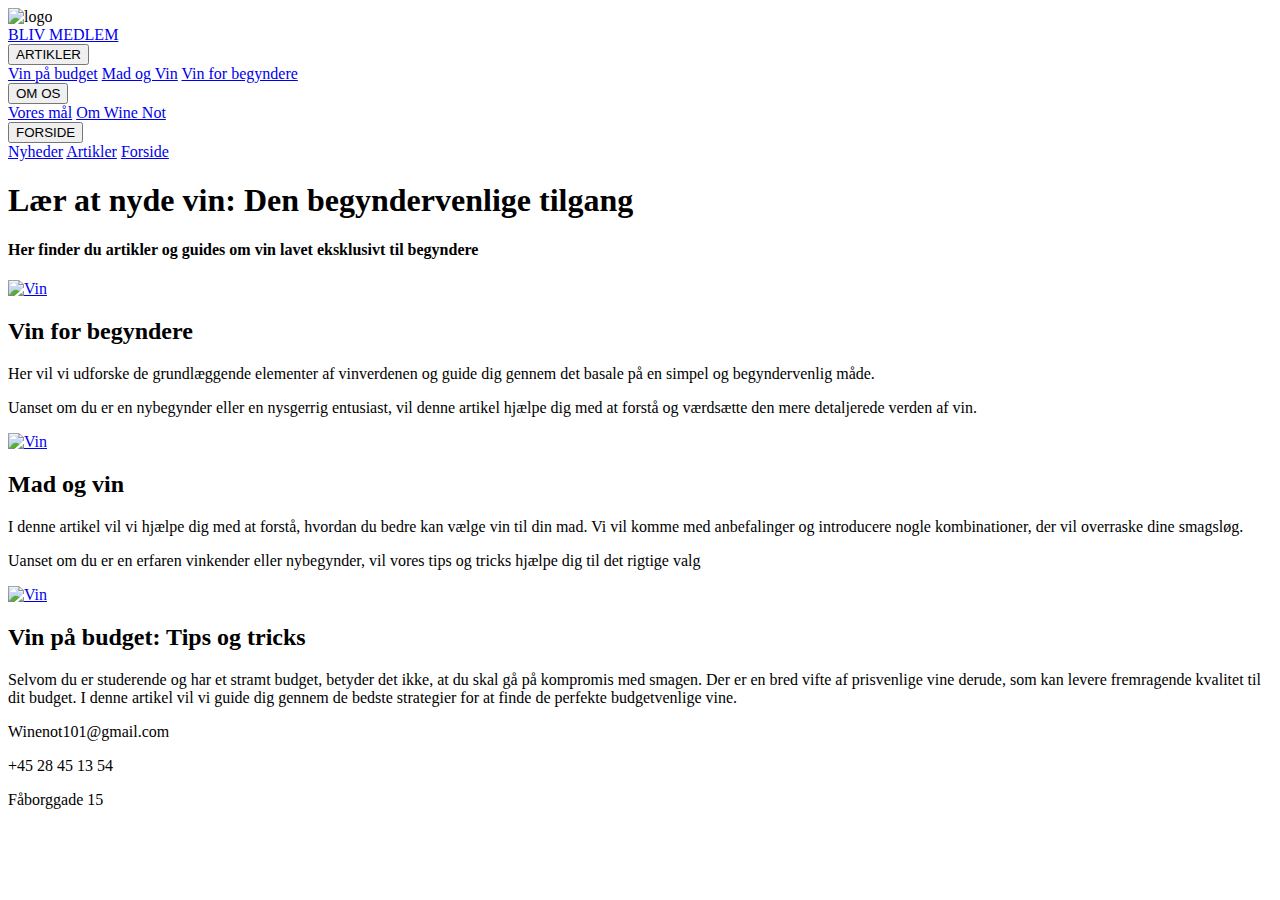
==== index.html @ b1da6b76 "Add files via upload" ====
<!DOCTYPE html>
<html lang="da">
<head>
    <meta charset="UTF-8">
    <meta name="viewport" content="width=device-width, initial-scale=1.0">
    <title>Wine not</title>
    <link rel="stylesheet" href="CSS/style.css">
    <link rel="stylesheet" href="reset.css">
    <link href="https://fonts.googleapis.com/css2?family=Playfair+Display&display=swap" rel="stylesheet">
    

    
    
</head>
<body>

    
   
    <header class="page_header"> <!-- Header -->

      <img class="header_logo" src="images/headerlogo5.png" alt="logo"> <!-- Logo -->

      <div class="navbar">
          <a href="#home">BLIV MEDLEM</a>
          <div class="subnav">
            <button class="subnavbtn">ARTIKLER<i class="fa fa-caret-down"></i></button>
            <div class="subnav-content">
              <a href="budgetvenlig.html">Vin på budget</a>
              <a href="madogvin.html">Mad og Vin</a>
              <a href="vinforbegyndere.html">Vin for begyndere</a>
            </div>
          </div> 
          <div class="subnav">
            <button class="subnavbtn">OM OS <i class="fa fa-caret-down"></i></button>
            <div class="subnav-content">
              <a href="om.html">Vores mål</a>
              <a href="om.html">Om Wine Not</a>
            </div>
          </div> 
          
          <div class="subnav">
            <button class="subnavbtn">FORSIDE <i class="fa fa-caret-down"></i></button>
            <div class="subnav-content">
              <a href="index.html">Nyheder</a>
              <a href="index.html">Artikler</a>
              <a href="index.html">Forside</a>
            </div>
          </div>
        </div>

        
    </header>

    

    <h1 id="overskrift">Lær at nyde vin: Den begyndervenlige tilgang</h1>
    <h4>Her finder du artikler og guides om vin lavet eksklusivt til begyndere</h4>

    
    <main>

      <div class="wrapper">  <!-- Wrapper til Main content -->

<article>
    <div class="artikler"> <!-- Artikel 1 -->
      <div class="gallery">
        <a target="_self" href="vinforbegyndere.html">
          <img src="images/vinforbegyndereimage.jpg" alt="Vin">
        </a>
        
          <h2>Vin for begyndere</h2>
        <p class="desc">Her vil vi udforske de grundlæggende elementer af vinverdenen og guide dig gennem det basale på en simpel og begyndervenlig måde.</p>
        <p class="desc">Uanset om du er en nybegynder eller en nysgerrig entusiast, vil denne artikel hjælpe dig med at forstå og værdsætte den mere detaljerede verden af vin. </p>
      </div>
    </div>
    

    <div class="artikler"> <!-- Artikel 2 -->
      <div class="gallery">
        <a target="_self" href="madogvin.html">
          <img src="images/vinogsvampe3.jpg" alt="Vin">
        </a>
        
        <h2>Mad og vin</h2>
        <p class="desc">I denne artikel vil vi hjælpe dig med at forstå, hvordan du bedre kan vælge vin til din mad. Vi vil komme med anbefalinger og introducere nogle kombinationer, der vil overraske dine smagsløg.</p>
        <p class="desc">Uanset om du er en erfaren vinkender eller nybegynder, vil vores tips og tricks hjælpe dig til det rigtige valg</p>
      </div>
    </div>
    
    <div class="artikler"> <!-- Artikel 3 -->
      <div class="gallery">
        <a target="_self" href="budgetvenlig.html">
          <img src="images/budget2.jpg" alt="Vin">
         </a>  
         
         <h2>Vin på budget: Tips og tricks</h2>
        <p class="desc">Selvom du er studerende og har et stramt budget, betyder det ikke, at du skal gå på kompromis med smagen. Der er en bred vifte af prisvenlige vine derude, som kan levere fremragende kvalitet til dit budget. I denne artikel vil vi guide dig gennem de bedste strategier for at finde de perfekte budgetvenlige vine.</p>
      </div>
    </div>
  </div>
  
</article>

</main>
  
  <!-- Footer -->
<footer class="footer_container">
  <p>Winenot101@gmail.com</p>
  <p>+45 28 45 13 54</p>
  <p>Fåborggade 15</p>
</footer>




</body>
</html>
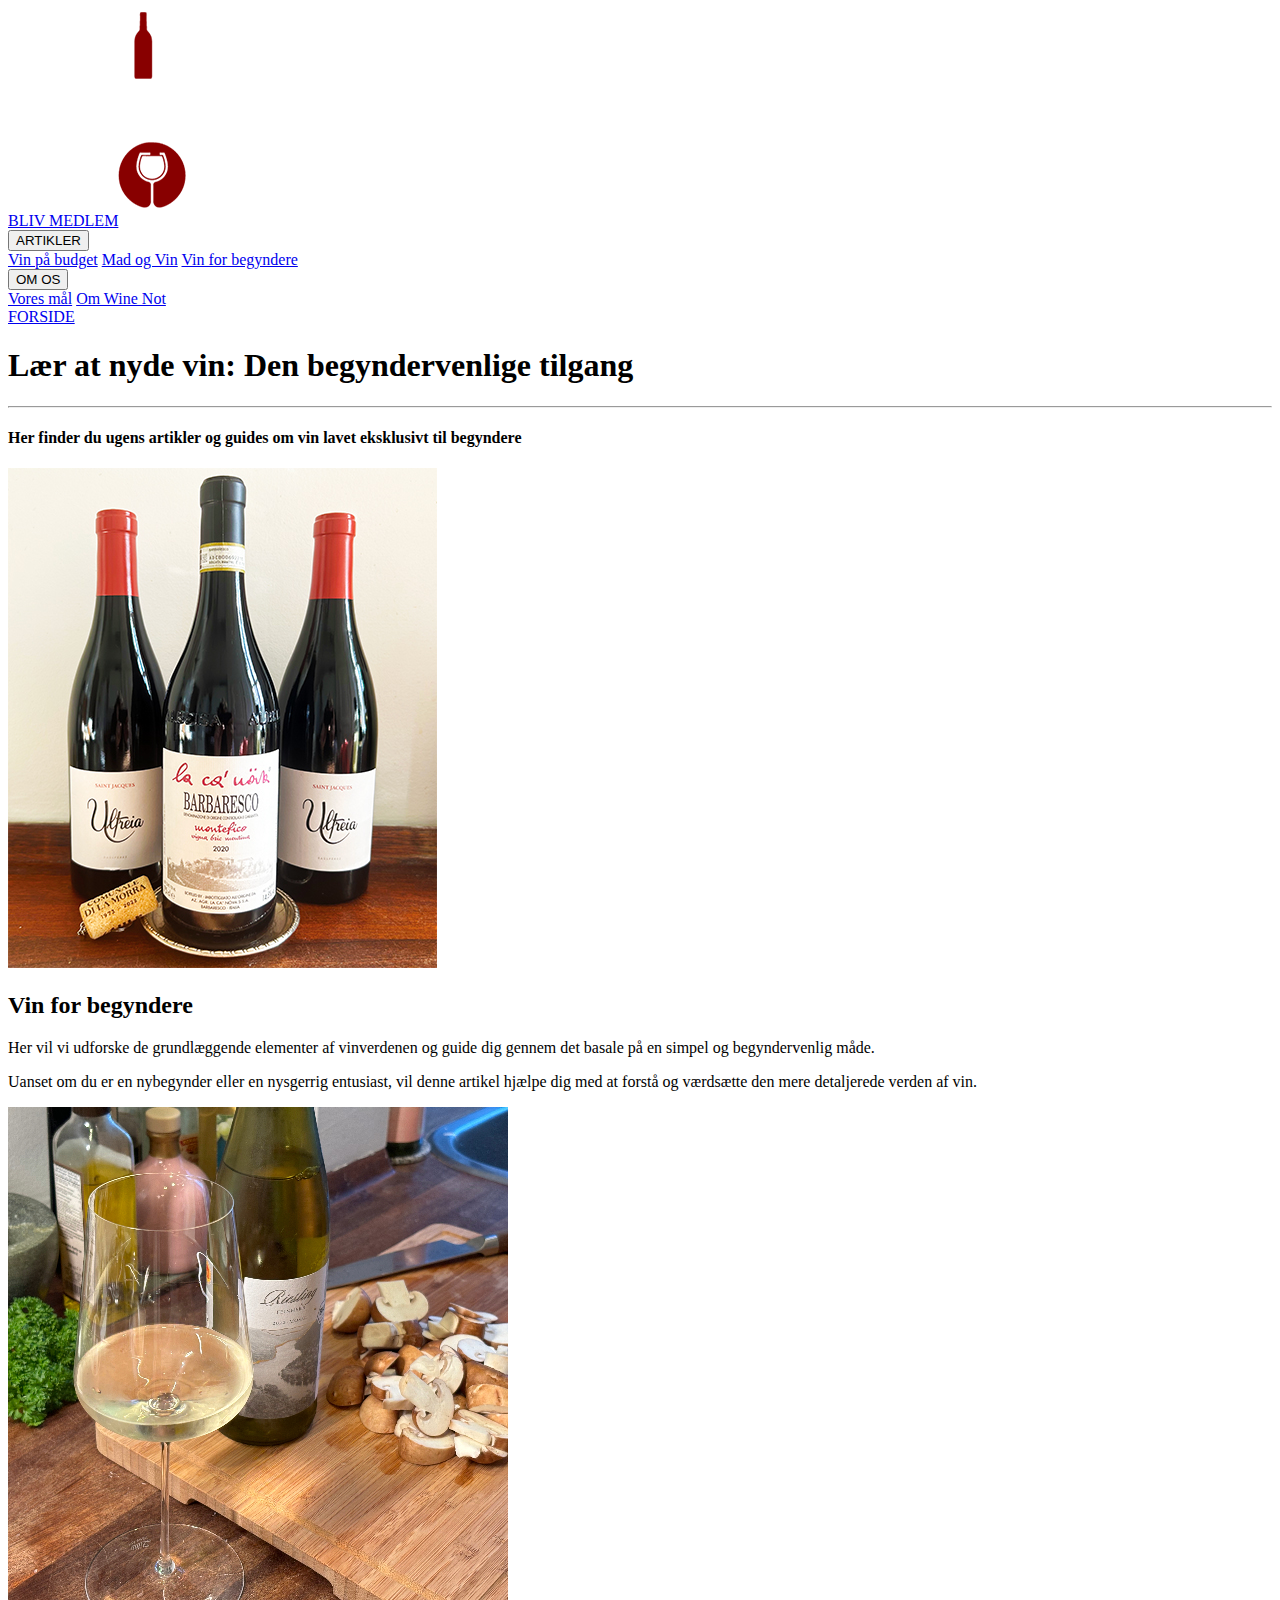
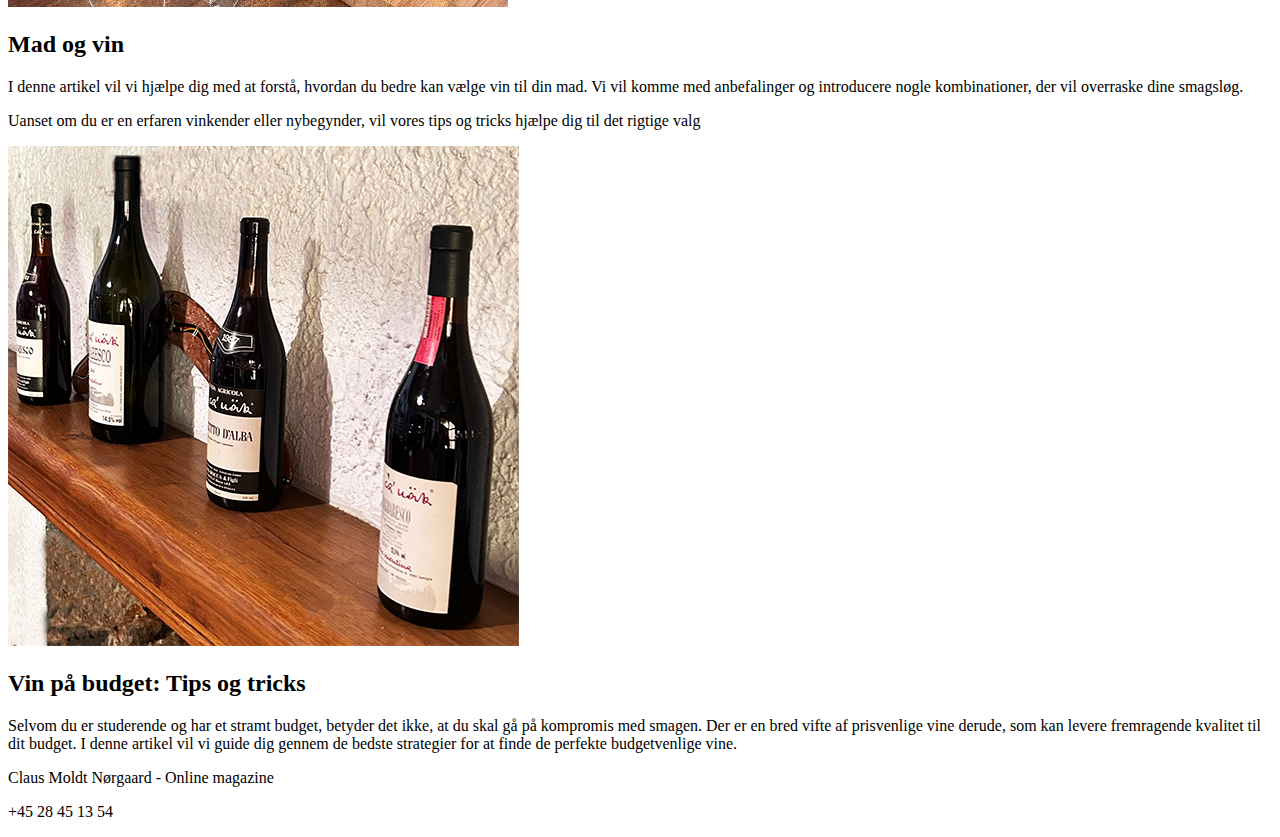
==== commit 23e60849: "Add files via upload" ====
--- a/index.html
+++ b/index.html
@@ -16,7 +16,7 @@
 
     
    
-    <header class="page_header"> <!-- Header -->
+<header class="page_header"> <!-- Header -->
 
       <img class="header_logo" src="images/headerlogo5.png" alt="logo"> <!-- Logo -->
 
@@ -28,37 +28,35 @@
               <a href="budgetvenlig.html">Vin på budget</a>
               <a href="madogvin.html">Mad og Vin</a>
               <a href="vinforbegyndere.html">Vin for begyndere</a>
-            </div>
-          </div> 
-          <div class="subnav">
+             </div>
+             </div> 
+                <div class="subnav">
             <button class="subnavbtn">OM OS <i class="fa fa-caret-down"></i></button>
             <div class="subnav-content">
               <a href="om.html">Vores mål</a>
               <a href="om.html">Om Wine Not</a>
             </div>
           </div> 
-          
-          <div class="subnav">
-            <button class="subnavbtn">FORSIDE <i class="fa fa-caret-down"></i></button>
-            <div class="subnav-content">
-              <a href="index.html">Nyheder</a>
-              <a href="index.html">Artikler</a>
-              <a href="index.html">Forside</a>
+            <div class="subnav">
+            <a href="index.html">FORSIDE</a>
             </div>
           </div>
         </div>
 
         
-    </header>
+ </header>
+
 
     
 
     <h1 id="overskrift">Lær at nyde vin: Den begyndervenlige tilgang</h1>
-    <h4>Her finder du artikler og guides om vin lavet eksklusivt til begyndere</h4>
+    
+  
+    <hr>
 
     
     <main>
-
+      <h4 class="intro">Her finder du ugens artikler og guides om vin lavet eksklusivt til begyndere</h4>
       <div class="wrapper">  <!-- Wrapper til Main content -->
 
 <article>
@@ -105,9 +103,8 @@
   
   <!-- Footer -->
 <footer class="footer_container">
-  <p>Winenot101@gmail.com</p>
+  <p>Claus Moldt Nørgaard - Online magazine</p>
   <p>+45 28 45 13 54</p>
-  <p>Fåborggade 15</p>
 </footer>
 
 
